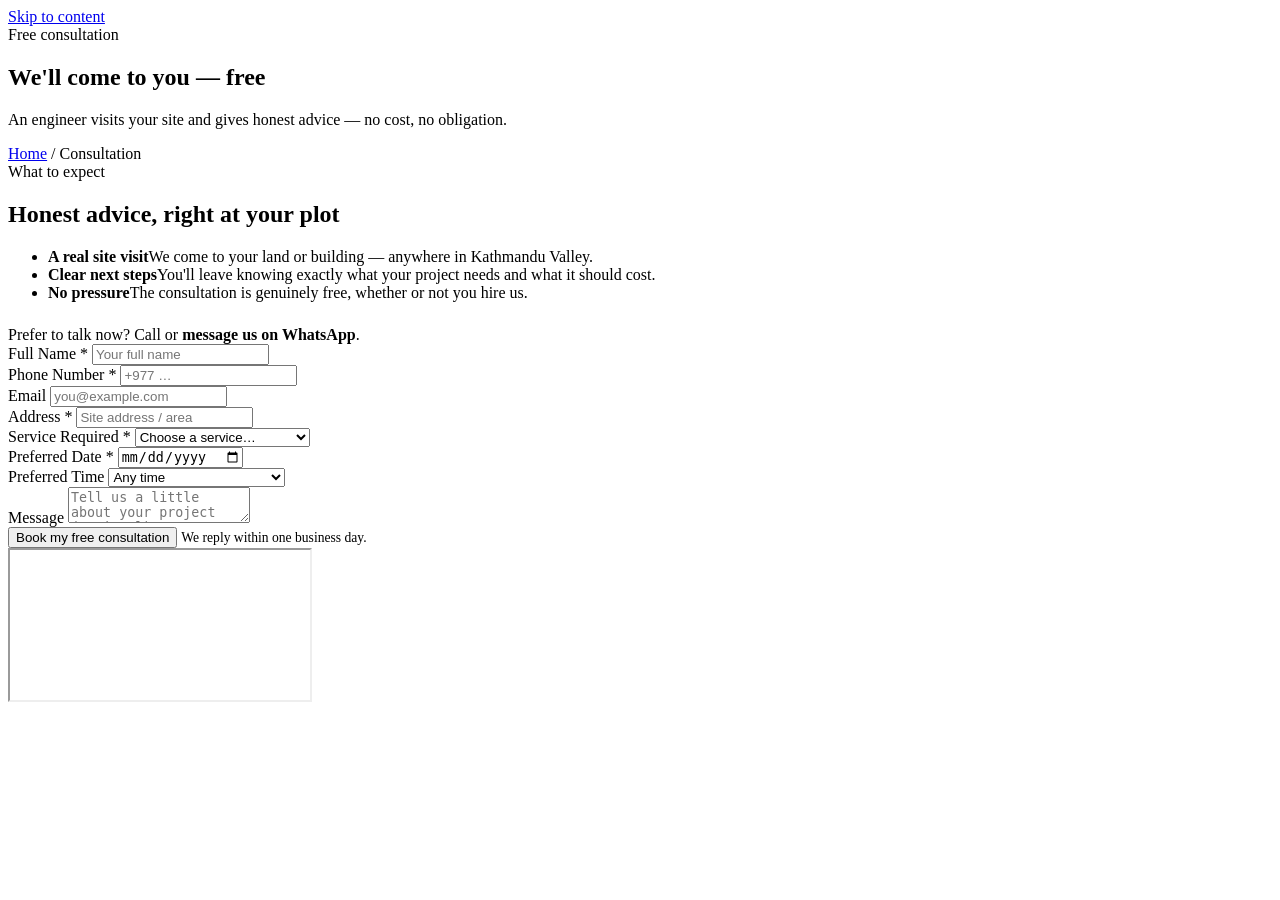
==== consultation.html @ a218983c "Add files via upload" ====
<!DOCTYPE html>
<html lang="en">
<head>
  <meta charset="UTF-8">
  <meta name="viewport" content="width=device-width, initial-scale=1.0">
  <meta name="theme-color" content="#041737">

  <!-- SEO -->
  <title>Book a FREE Door-to-Door Consultation — Bhawan Sewa</title>
  <meta name="description" content="Book your FREE door-to-door civil engineering consultation in Kathmandu. An engineer visits your site to advise on design, structure, cost and approvals — no cost, no obligation.">
  <link rel="canonical" href="https://www.bhawansewa.com/consultation.html">
  <meta name="robots" content="index, follow">

  <!-- Open Graph -->
  <meta property="og:type" content="website">
  <meta property="og:site_name" content="Bhawan Sewa">
  <meta property="og:title" content="Book a FREE Door-to-Door Consultation — Bhawan Sewa">
  <meta property="og:description" content="Book your FREE door-to-door civil engineering consultation in Kathmandu. An engineer visits your site to advise on design, structure, cost and approvals — no cost, no obligation.">
  <meta property="og:url" content="https://www.bhawansewa.com/consultation.html">
  <meta property="og:image" content="https://www.bhawansewa.com/images/logo/og-image.png">

  <!-- Twitter -->
  <meta name="twitter:card" content="summary_large_image">
  <meta name="twitter:title" content="Book a FREE Door-to-Door Consultation — Bhawan Sewa">
  <meta name="twitter:description" content="Book your FREE door-to-door civil engineering consultation in Kathmandu. An engineer visits your site to advise on design, structure, cost and approvals — no cost, no obligation.">
  <meta name="twitter:image" content="https://www.bhawansewa.com/images/logo/og-image.png">

  <!-- Favicon -->
  <link rel="icon" type="image/png" sizes="32x32" href="images/logo/favicon-32.png">
  <link rel="icon" type="image/png" sizes="512x512" href="images/logo/favicon-512.png">
  <link rel="apple-touch-icon" href="images/logo/favicon-180.png">

  <!-- Fonts -->
  <link rel="preconnect" href="https://fonts.googleapis.com">
  <link rel="preconnect" href="https://fonts.gstatic.com" crossorigin>
  <link href="https://fonts.googleapis.com/css2?family=Inter:wght@400;500;600&family=Poppins:wght@500;600;700&display=swap" rel="stylesheet">

  <!-- Styles -->
  <link rel="stylesheet" href="css/style.css">
  <link rel="stylesheet" href="css/responsive.css">
  <link rel="stylesheet" href="css/animations.css">

  <!-- Structured data -->
  <script type="application/ld+json">
{
  "@context": "https://schema.org",
  "@type": "WebPage",
  "name": "Book a Free Consultation",
  "url": "https://www.bhawansewa.com/consultation.html",
  "about": { "@type": "Service", "name": "Free door-to-door civil engineering consultation", "provider": { "@type": "Organization", "name": "Bhawan Sewa" } }
}
  </script>
</head>

<body>
  <a class="skip-link" href="#main">Skip to content</a>
  <header id="site-header"></header>

  <main id="main">
    <section class="page-hero">
      <div class="blueprint-grid"></div>
      <div class="container">
        <span class="eyebrow">Free consultation</span>
        <h1>We'll come to you — free</h1>
        <p>An engineer visits your site and gives honest advice — no cost, no obligation.</p>
        <nav class="breadcrumb" aria-label="Breadcrumb"><a href="index.html">Home</a> / <span>Consultation</span></nav>
      </div>
    </section>

    <section class="section">
      <div class="container">
        <div class="contact-split">
          <div data-reveal="left">
            <span class="eyebrow">What to expect</span>
            <h2 class="section-title">Honest advice, right at your plot</h2>
            <ul class="info-list mt-3">
              <li><span class="info-ic" data-icon="consult"></span><div><b>A real site visit</b><span>We come to your land or building — anywhere in Kathmandu Valley.</span></div></li>
              <li><span class="info-ic" data-icon="check"></span><div><b>Clear next steps</b><span>You'll leave knowing exactly what your project needs and what it should cost.</span></div></li>
              <li><span class="info-ic" data-icon="shield"></span><div><b>No pressure</b><span>The consultation is genuinely free, whether or not you hire us.</span></div></li>
            </ul>
            <div class="card" style="margin-top:1.5rem;background:var(--amber-soft);border-color:#f0dcb4">
              <p style="color:var(--navy);font-weight:500;margin:0">Prefer to talk now? Call <a data-cfg-href="tel" data-cfg="contact.phoneDisplay" style="color:var(--amber-600);font-weight:600"></a> or <a data-cfg-href="wa" target="_blank" rel="noopener" style="color:var(--amber-600);font-weight:600">message us on WhatsApp</a>.</p>
            </div>
          </div>

          <div data-reveal="right">
            <!-- Live booking calendar (shown once Cal.com is set in js/config.js).
                 Booked day/time slots are hidden automatically by Cal.com. -->
            <div id="cal-embed" class="cal-embed" hidden></div>

            <!-- Fallback request form (used until the Cal.com link is set) -->
            <form class="form-card" id="consultation-form" data-ajax action="https://formspree.io/f/xnjervwz" method="POST" novalidate>
              <div class="form-alert" role="alert" aria-live="polite"></div>
              <div class="form-grid">
                <div class="field field--full">
                  <label for="c-name">Full Name <span class="req">*</span></label>
                  <input type="text" id="c-name" name="fullname" required autocomplete="name" placeholder="Your full name">
                  <span class="error-msg"></span>
                </div>
                <div class="field">
                  <label for="c-phone">Phone Number <span class="req">*</span></label>
                  <input type="tel" id="c-phone" name="phone" data-validate="tel" required autocomplete="tel" placeholder="+977 …">
                  <span class="error-msg"></span>
                </div>
                <div class="field">
                  <label for="c-email">Email</label>
                  <input type="email" id="c-email" name="email" data-validate="email" autocomplete="email" placeholder="you@example.com">
                  <span class="error-msg"></span>
                </div>
                <div class="field field--full">
                  <label for="c-address">Address <span class="req">*</span></label>
                  <input type="text" id="c-address" name="address" required placeholder="Site address / area">
                  <span class="error-msg"></span>
                </div>
                <div class="field">
                  <label for="c-service">Service Required <span class="req">*</span></label>
                  <select id="c-service" name="service" required>
                    <option value="" disabled selected>Choose a service…</option>
                    <option>House Design</option><option>Structural Design</option>
                    <option>Municipality Drawing</option><option>Construction Consultation</option>
                    <option>Renovation</option><option>Waterproofing</option>
                    <option>Structural Inspection</option><option>Soil Test</option>
                    <option>Site Supervision</option><option>Cost Estimation</option>
                    <option>Interior Design</option><option>3D Elevation</option>
                    <option>Not sure yet</option>
                  </select>
                  <span class="error-msg"></span>
                </div>
                <div class="field">
                  <label for="c-date">Preferred Date <span class="req">*</span></label>
                  <input type="date" id="c-date" name="preferred_date" data-nopast required>
                  <span class="error-msg"></span>
                </div>
                <div class="field field--full">
                  <label for="c-time">Preferred Time</label>
                  <select id="c-time" name="preferred_time">
                    <option value="" disabled selected>Any time</option>
                    <option>Morning (9 AM – 12 PM)</option>
                    <option>Afternoon (12 PM – 3 PM)</option>
                    <option>Evening (3 PM – 6 PM)</option>
                  </select>
                </div>
                <div class="field field--full">
                  <label for="c-message">Message</label>
                  <textarea id="c-message" name="message" placeholder="Tell us a little about your project (optional)"></textarea>
                  <span class="error-msg"></span>
                </div>
                <input type="text" name="website" tabindex="-1" autocomplete="off" style="position:absolute;left:-9999px" aria-hidden="true">
                <input type="hidden" name="_subject" value="New free consultation request — Bhawan Sewa">
              </div>
              <div class="form-submit-row">
                <button type="submit" class="btn btn--primary btn--lg">
                  <span class="spinner"></span><span class="btn-label">Book my free consultation</span>
                </button>
                <span style="font-size:.85rem;color:var(--ink-faint)">We reply within one business day.</span>
              </div>
            </form>
          </div>
        </div>
      </div>
    </section>

    <section class="section section--surface" style="padding-top:0">
      <div class="container">
        <div class="map-embed" data-reveal><iframe title="Bhawan Sewa location" src="https://www.google.com/maps?q=Maharajgunj,Kathmandu,Nepal&output=embed" loading="lazy" referrerpolicy="no-referrer-when-downgrade"></iframe></div>
      </div>
    </section>
  </main>

  <footer id="site-footer"></footer>
  <div id="floating-actions"></div>

  <!-- Scripts -->
  <script src="js/config.js"></script>
  <script src="js/main.js" defer></script>
  <script src="js/navigation.js" defer></script>
  <script src="js/animation.js" defer></script>
  <script src="js/form.js" defer></script>

  <!-- ===== Cal.com booking calendar ===== -->
  <script>
    (function () {
      function boot() {
        var link = (window.SITE_CONFIG && window.SITE_CONFIG.calcom) || "";
        var ready = link && link.indexOf("YOUR_CAL") === -1;
        var embed = document.getElementById("cal-embed");
        var form  = document.getElementById("consultation-form");
        if (!ready || !embed) return;            // not configured → keep the form
        if (form) form.style.display = "none";   // configured → show the calendar
        embed.hidden = false;

        /* Official Cal.com embed loader */
        (function (C, A, L) { var p = function (a, ar) { a.q.push(ar); }; var d = C.document; C.Cal = C.Cal || function () { var cal = C.Cal; var ar = arguments; if (!cal.loaded) { cal.ns = {}; cal.q = cal.q || []; d.head.appendChild(d.createElement("script")).src = A; cal.loaded = true; } if (ar[0] === L) { var api = function () { p(api, arguments); }; var namespace = ar[1]; api.q = api.q || []; if (typeof namespace === "string") { cal.ns[namespace] = cal.ns[namespace] || api; p(cal.ns[namespace], ar); p(cal, ["initNamespace", namespace]); } else p(cal, ar); return; } p(cal, ar); }; })(window, "https://app.cal.com/embed/embed.js", "init");

        Cal("init", "bhawan", { origin: "https://cal.com" });
        Cal.ns.bhawan("inline", {
          elementOrSelector: "#cal-embed",
          calLink: link,
          config: { layout: "month_view" }
        });
        Cal.ns.bhawan("ui", {
          hideEventTypeDetails: false,
          layout: "month_view",
          cssVarsPerTheme: { light: { "cal-brand": "#d9890c" } }
        });
      }
      if (document.readyState !== "loading") boot();
      else document.addEventListener("DOMContentLoaded", boot);
    })();
  </script>
</body>
</html>
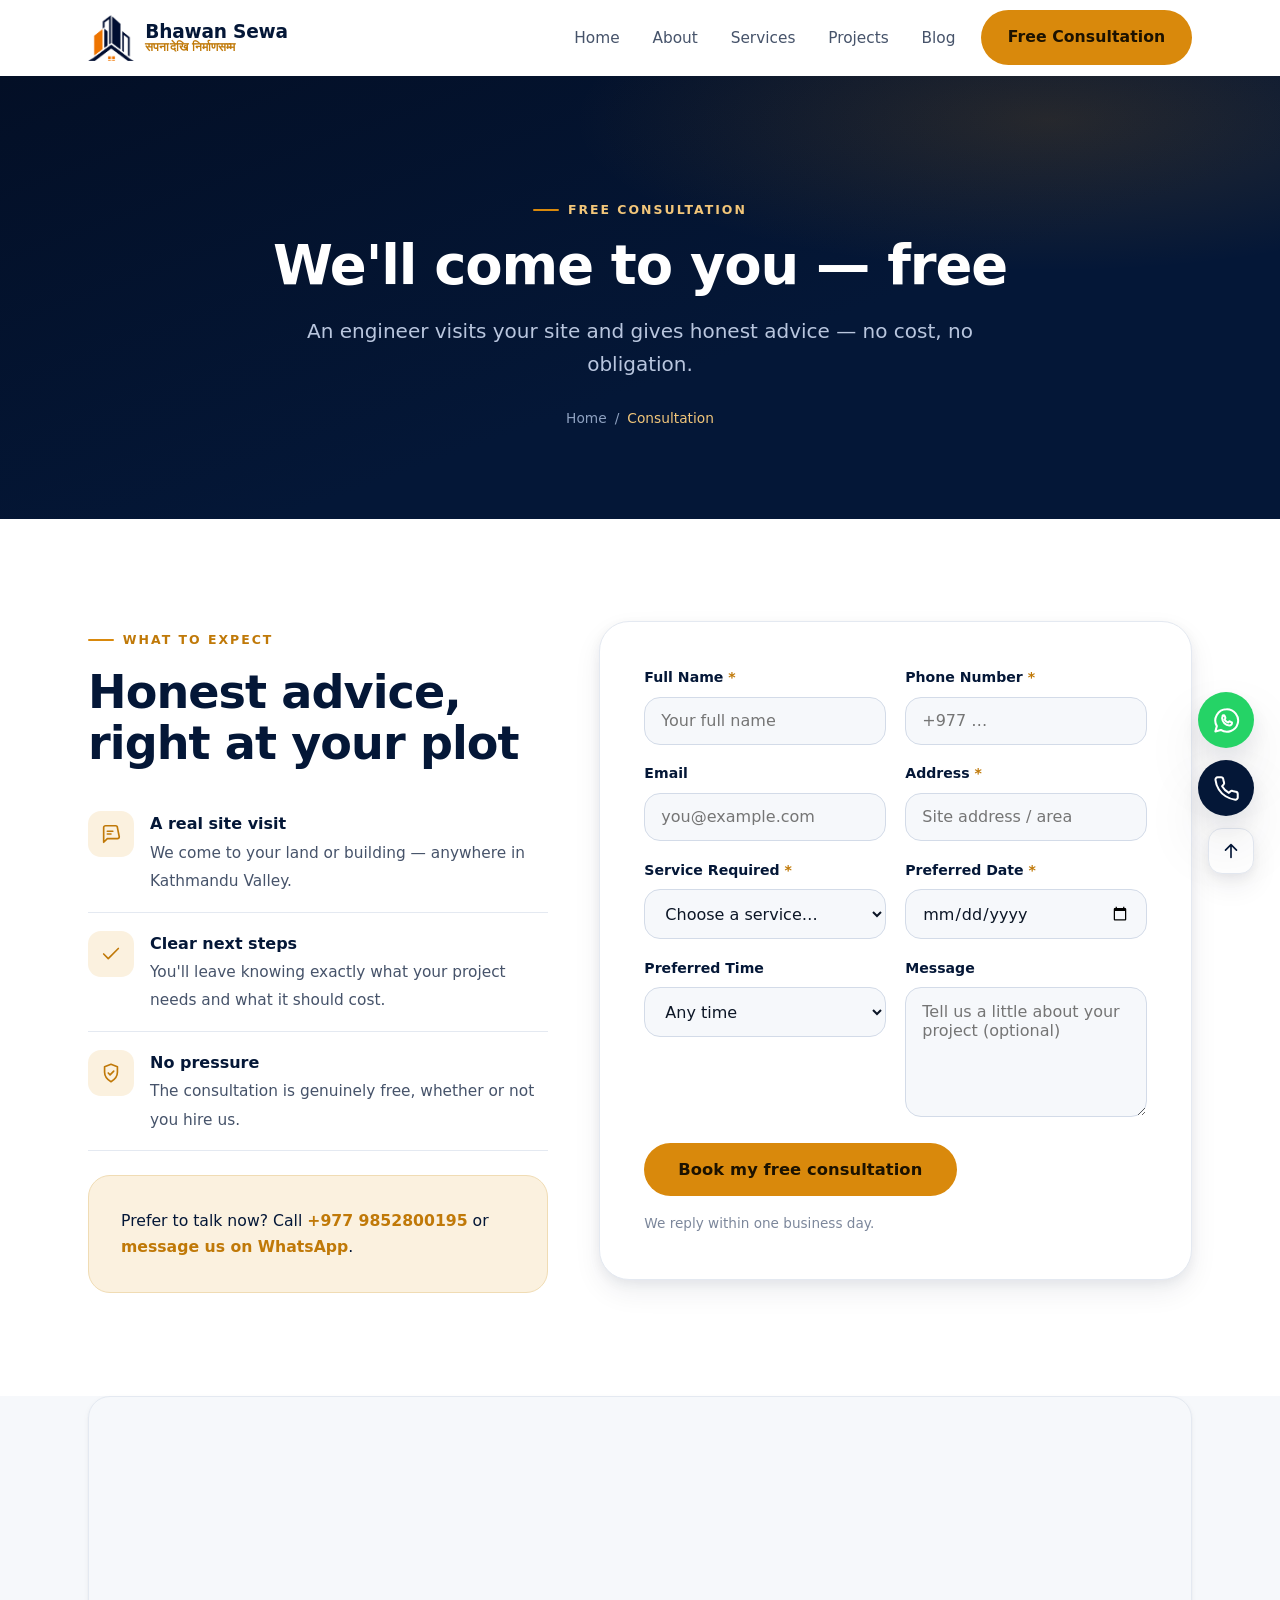
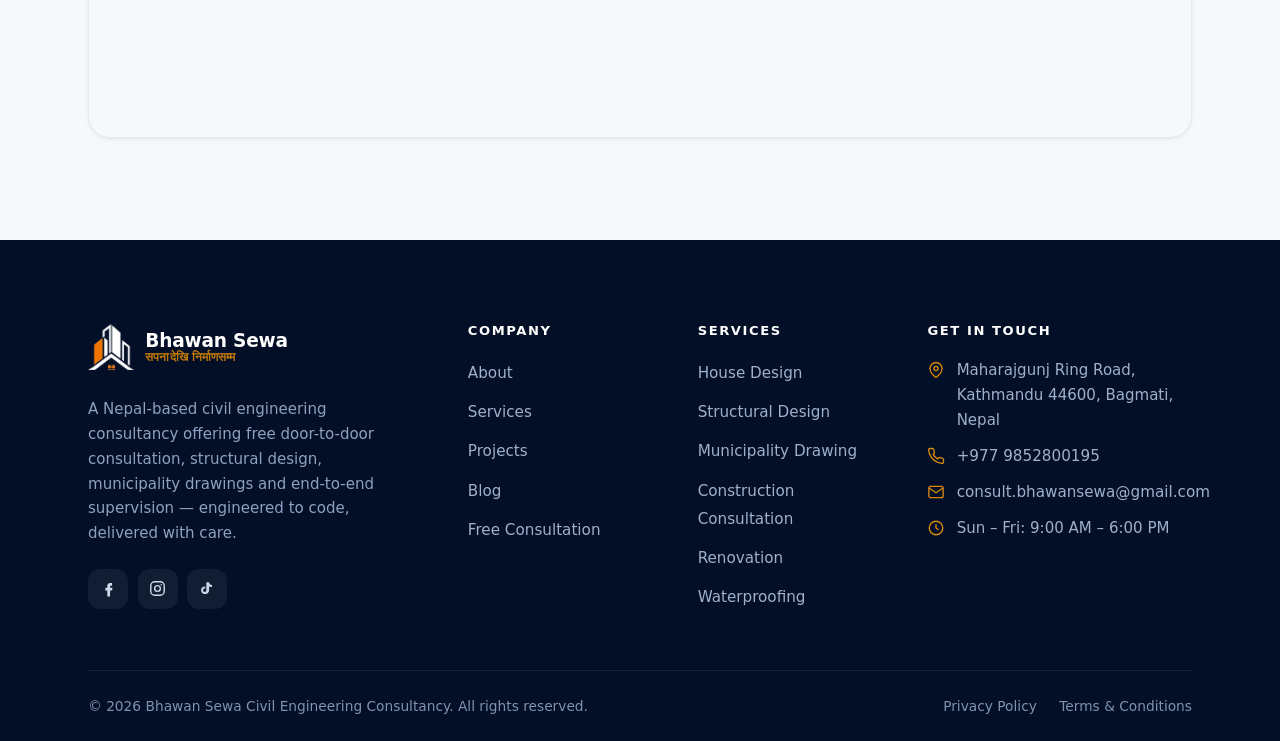
==== commit a51dee76: "Add files via upload" ====
--- a/consultation.html
+++ b/consultation.html
@@ -162,7 +162,7 @@
 
     <section class="section section--surface" style="padding-top:0">
       <div class="container">
-        <div class="map-embed" data-reveal><iframe title="Bhawan Sewa location" src="https://www.google.com/maps?q=Maharajgunj,Kathmandu,Nepal&output=embed" loading="lazy" referrerpolicy="no-referrer-when-downgrade"></iframe></div>
+        <div class="map-embed" data-reveal><iframe title="Bhawan Sewa location" src="https://www.google.com/maps?q=Basundhara-3,Kathmandu,Nepal&output=embed" loading="lazy" referrerpolicy="no-referrer-when-downgrade"></iframe></div>
       </div>
     </section>
   </main>
--- a/css/style.css
+++ b/css/style.css
@@ -0,0 +1,904 @@
+/* =========================================================================
+   BHAWAN SEWA — style.css
+   Premium civil-engineering consultancy design system.
+   Navy #041737 · Amber #D9890C · White · Blueprint-grid signature.
+   ------------------------------------------------------------------------- */
+
+/* ===== 1. DESIGN TOKENS ================================================= */
+:root {
+  /* Brand colour */
+  --navy:        #041737;
+  --navy-900:    #030f26;
+  --navy-700:    #0a2350;
+  --navy-500:    #17457f;
+  --navy-300:    #5b7bab;
+  --amber:       #d9890c;
+  --amber-600:   #c07908;
+  --amber-300:   #f2c67a;
+  --amber-soft:  #fbf1df;
+
+  /* Neutrals */
+  --white:       #ffffff;
+  --bg:          #ffffff;
+  --surface:     #f6f8fb;   /* alternating section wash */
+  --surface-2:   #eef2f8;
+  --ink:         #0c1626;   /* body text — near-black, premium */
+  --ink-soft:    #46536a;   /* muted text */
+  --ink-faint:   #7c879b;   /* captions */
+  --line:        #e4e9f1;   /* hairline borders */
+  --line-strong: #d3dbe8;
+
+  /* Typography */
+  --font-display: "Poppins", "Segoe UI", system-ui, sans-serif;
+  --font-body:    "Inter", "Segoe UI", system-ui, sans-serif;
+
+  --fs-eyebrow: 0.78rem;
+  --fs-body:    1.0625rem;
+  --fs-lead:    1.25rem;
+
+  /* Radius */
+  --r-sm: 10px;
+  --r-md: 16px;
+  --r-lg: 22px;
+  --r-xl: 30px;
+  --r-pill: 999px;
+
+  /* Shadows — soft, layered */
+  --shadow-sm: 0 1px 2px rgba(4,23,55,.05), 0 2px 6px rgba(4,23,55,.04);
+  --shadow-md: 0 4px 12px rgba(4,23,55,.06), 0 12px 28px rgba(4,23,55,.07);
+  --shadow-lg: 0 10px 24px rgba(4,23,55,.09), 0 30px 60px rgba(4,23,55,.10);
+  --shadow-amber: 0 8px 24px rgba(217,137,12,.30);
+
+  /* Layout */
+  --container: 1200px;
+  --container-narrow: 820px;
+  --gutter: clamp(20px, 5vw, 48px);
+  --section-y: clamp(64px, 8vw, 112px);
+  --gg: 24px;                 /* uniform layout gap */
+
+  /* Motion — kept short so scrolling stays smooth */
+  --ease: cubic-bezier(.22,.61,.36,1);
+  --ease-out: cubic-bezier(.16,1,.3,1);
+  --dur: .28s;
+
+  --header-h: 76px;
+}
+
+/* ===== 2. RESET / BASE ================================================= */
+*,*::before,*::after { box-sizing: border-box; }
+* { margin: 0; }
+html { scroll-behavior: smooth; -webkit-text-size-adjust: 100%; }
+@media (prefers-reduced-motion: reduce) {
+  html { scroll-behavior: auto; }
+}
+
+body {
+  font-family: var(--font-body);
+  font-size: var(--fs-body);
+  line-height: 1.65;
+  color: var(--ink);
+  background: var(--bg);
+  -webkit-font-smoothing: antialiased;
+  text-rendering: optimizeLegibility;
+  overflow-x: hidden;
+}
+
+h1,h2,h3,h4,h5 {
+  font-family: var(--font-display);
+  color: var(--navy);
+  line-height: 1.12;
+  letter-spacing: -.02em;
+  font-weight: 600;
+}
+
+a { color: inherit; text-decoration: none; }
+img,svg { display: block; max-width: 100%; }
+ul { list-style: none; padding: 0; }
+button { font-family: inherit; cursor: pointer; border: none; background: none; }
+input,textarea,select { font-family: inherit; font-size: 1rem; }
+
+:focus-visible {
+  outline: 3px solid var(--amber);
+  outline-offset: 2px;
+  border-radius: 4px;
+}
+
+/* ===== 3. LAYOUT HELPERS =============================================== */
+.container {
+  width: 100%;
+  max-width: var(--container);
+  margin-inline: auto;
+  padding-inline: var(--gutter);
+}
+.container--narrow { max-width: var(--container-narrow); }
+
+.section { padding-block: var(--section-y); position: relative; }
+.section--surface { background: var(--surface); }
+.section--navy {
+  background: var(--navy);
+  color: #d7e0ef;
+}
+.section--navy h1,.section--navy h2,.section--navy h3 { color: #fff; }
+
+.stack-sm > * + * { margin-top: .6rem; }
+.text-center { text-align: center; }
+.mx-auto { margin-inline: auto; }
+
+/* Section heading block */
+.section-head { max-width: 680px; margin-bottom: clamp(40px,5vw,64px); }
+.section-head.text-center { margin-inline: auto; }
+
+.eyebrow {
+  display: inline-flex;
+  align-items: center;
+  gap: .55rem;
+  font-family: var(--font-body);
+  font-size: var(--fs-eyebrow);
+  font-weight: 600;
+  letter-spacing: .16em;
+  text-transform: uppercase;
+  color: var(--amber-600);
+  margin-bottom: 1rem;
+}
+.eyebrow::before {
+  content: "";
+  width: 26px; height: 2px;
+  background: var(--amber);
+  border-radius: 2px;
+}
+.section--navy .eyebrow { color: var(--amber-300); }
+
+.section-title {
+  font-size: clamp(1.9rem, 3.6vw, 2.9rem);
+  font-weight: 700;
+}
+.section-lead {
+  margin-top: 1.1rem;
+  font-size: var(--fs-lead);
+  color: var(--ink-soft);
+  line-height: 1.6;
+}
+.section--navy .section-lead { color: #a9b8d2; }
+
+/* ===== 4. SECTION AMBIENT GLOW ======================================= */
+/* Soft radial highlight behind hero / banners — no grid lines.           */
+.blueprint-grid {
+  position: absolute; inset: 0;
+  background: radial-gradient(70% 60% at 78% 12%, rgba(23,69,127,.10), transparent 60%);
+  pointer-events: none;
+  z-index: 0;
+}
+.section--navy .blueprint-grid,
+.cta-banner .blueprint-grid,
+.page-hero .blueprint-grid {
+  background: radial-gradient(60% 55% at 82% 10%, rgba(217,137,12,.16), transparent 62%);
+}
+.section > .container { position: relative; z-index: 1; }
+
+/* ===== 5. BUTTONS ===================================================== */
+.btn {
+  --btn-bg: var(--navy);
+  --btn-fg: #fff;
+  display: inline-flex;
+  align-items: center;
+  justify-content: center;
+  gap: .6rem;
+  font-family: var(--font-body);
+  font-weight: 600;
+  font-size: .98rem;
+  letter-spacing: .005em;
+  padding: .92em 1.7em;
+  border-radius: var(--r-pill);
+  background: var(--btn-bg);
+  color: var(--btn-fg);
+  transition: transform var(--dur) var(--ease), box-shadow var(--dur) var(--ease), background var(--dur) var(--ease);
+  will-change: transform;
+  white-space: nowrap;
+}
+.btn svg { width: 1.15em; height: 1.15em; }
+.btn:hover { transform: translateY(-2px); box-shadow: var(--shadow-md); }
+.btn:active { transform: translateY(0); }
+
+.btn--primary { --btn-bg: var(--amber); --btn-fg: #1c1200; }
+.btn--primary:hover { --btn-bg: var(--amber-600); box-shadow: var(--shadow-amber); }
+
+.btn--ghost {
+  --btn-bg: transparent; --btn-fg: var(--navy);
+  box-shadow: inset 0 0 0 1.5px var(--line-strong);
+}
+.btn--ghost:hover { --btn-bg: var(--surface); box-shadow: inset 0 0 0 1.5px var(--navy-300); }
+
+.btn--on-navy { --btn-bg: #fff; --btn-fg: var(--navy); }
+.btn--on-navy:hover { --btn-bg: #eef2f8; }
+
+.btn--lg { padding: 1.05em 2.1em; font-size: 1.02rem; }
+.btn--block { width: 100%; }
+
+/* ===== 6. HEADER / NAV =============================================== */
+.site-header {
+  position: sticky; top: 0; z-index: 100;
+  height: var(--header-h);
+  display: flex; align-items: center;
+  background: rgba(255,255,255,.72);
+  backdrop-filter: saturate(180%) blur(16px);
+  -webkit-backdrop-filter: saturate(180%) blur(16px);
+  border-bottom: 1px solid transparent;
+  transition: background var(--dur) var(--ease), border-color var(--dur) var(--ease), height var(--dur) var(--ease);
+}
+.site-header.is-scrolled {
+  border-bottom-color: var(--line);
+  box-shadow: var(--shadow-sm);
+}
+.site-header .container {
+  display: flex; align-items: center; justify-content: space-between;
+  width: 100%;
+}
+
+/* Logo lockup */
+.brand { display: inline-flex; align-items: center; gap: .7rem; }
+.brand .logo-img { width: 46px; height: 46px; flex: none; object-fit: contain; }
+.brand .logo-mark { width: 40px; height: 40px; flex: none; color: var(--navy); }
+.brand .logo-mark .logo-plate { fill: var(--navy); }
+.brand .logo-mark .logo-roof,
+.brand .logo-mark .logo-base,
+.brand .logo-mark .logo-door { stroke: var(--amber); }
+.brand .logo-mark .logo-node { fill: var(--amber); }
+.brand-text { display: flex; flex-direction: column; line-height: 1.05; }
+.brand-name {
+  font-family: var(--font-display);
+  font-weight: 700; font-size: 1.16rem; color: var(--navy);
+  letter-spacing: -.01em;
+}
+.brand-tag { font-size: .72rem; color: var(--amber-600); font-weight: 600; letter-spacing: .01em; }
+
+/* Nav links */
+.nav { display: flex; align-items: center; gap: .35rem; }
+.nav-link {
+  position: relative;
+  padding: .5rem .85rem;
+  font-size: .96rem; font-weight: 500; color: var(--ink-soft);
+  border-radius: var(--r-sm);
+  transition: color var(--dur) var(--ease), background var(--dur) var(--ease);
+}
+.nav-link:hover { color: var(--navy); background: var(--surface); }
+.nav-link.is-active { color: var(--navy); font-weight: 600; }
+.nav-link.is-active::after {
+  content: ""; position: absolute; left: .85rem; right: .85rem; bottom: .18rem;
+  height: 2px; background: var(--amber); border-radius: 2px;
+}
+.nav-cta { margin-left: .4rem; }
+
+/* Hamburger */
+.nav-toggle {
+  display: none;
+  width: 44px; height: 44px;
+  border-radius: var(--r-sm);
+  align-items: center; justify-content: center;
+}
+.nav-toggle span,
+.nav-toggle span::before,
+.nav-toggle span::after {
+  content: ""; display: block; width: 22px; height: 2px;
+  background: var(--navy); border-radius: 2px;
+  transition: transform var(--dur) var(--ease), opacity var(--dur) var(--ease);
+}
+.nav-toggle span::before { transform: translateY(-7px); }
+.nav-toggle span::after  { transform: translateY(5px); }
+.nav-toggle.is-open span { background: transparent; }
+.nav-toggle.is-open span::before { transform: rotate(45deg); }
+.nav-toggle.is-open span::after  { transform: rotate(-45deg) translateY(-0px); }
+
+/* ===== 7. HERO ====================================================== */
+.hero {
+  position: relative;
+  padding-block: clamp(70px, 10vw, 130px) clamp(60px, 8vw, 110px);
+  overflow: hidden;
+  background:
+    radial-gradient(120% 90% at 85% 0%, #eef3fb 0%, transparent 55%),
+    var(--white);
+}
+.hero .container { position: relative; z-index: 2; }
+.hero-grid {
+  display: flex;
+  align-items: center;
+  gap: clamp(32px, 5vw, 72px);
+}
+.hero-copy   { flex: 1 1 52%; min-width: 0; }
+.hero-visual { flex: 1 1 44%; }
+.hero-badge {
+  display: inline-flex; align-items: center; gap: .6rem;
+  padding: .5rem .9rem .5rem .6rem;
+  background: var(--amber-soft);
+  border: 1px solid #f0dcb4;
+  border-radius: var(--r-pill);
+  font-size: .84rem; font-weight: 600; color: var(--amber-600);
+  margin-bottom: 1.5rem;
+}
+.hero-badge .dot {
+  width: 8px; height: 8px; border-radius: 50%; background: var(--amber);
+  box-shadow: 0 0 0 4px rgba(217,137,12,.18);
+}
+.hero-title {
+  font-size: clamp(2.35rem, 5.4vw, 4rem);
+  font-weight: 700; letter-spacing: -.03em;
+}
+.hero-title .accent {
+  color: var(--amber);
+  position: relative;
+}
+.hero-devanagari {
+  display: block;
+  width: -moz-fit-content;
+  width: fit-content;
+  font-size: clamp(1.15rem, 2vw, 1.5rem);
+  font-weight: 600;
+  color: var(--navy-500);
+  margin-top: 1.1rem;
+  padding-bottom: .35rem;
+  border-bottom: 3px solid var(--amber);
+  letter-spacing: 0;
+  line-height: 1.5;
+}
+.hero-lead {
+  margin-top: 1.5rem;
+  font-size: var(--fs-lead);
+  color: var(--ink-soft);
+  max-width: 44ch;
+}
+.hero-actions { margin-top: 2.2rem; display: flex; flex-wrap: wrap; gap: .9rem; }
+.hero-trust {
+  margin-top: 2.4rem; display: flex; flex-wrap: wrap; gap: 1.6rem;
+  padding-top: 1.6rem; border-top: 1px solid var(--line);
+}
+.hero-trust .stat .num {
+  font-family: var(--font-display); font-weight: 700; font-size: 1.8rem; color: var(--navy);
+}
+.hero-trust .stat .lbl { font-size: .82rem; color: var(--ink-faint); }
+
+/* Hero visual — framed blueprint plate */
+.hero-visual {
+  position: relative;
+  border-radius: var(--r-xl);
+  overflow: hidden;
+  box-shadow: var(--shadow-md);
+  border: 1px solid var(--line);
+  aspect-ratio: 4 / 3.4;
+  background: var(--surface);
+}
+.hero-visual .ph-frame { position: absolute; inset: 0; }
+.hero-visual .hero-float {
+  position: absolute; left: -22px; bottom: 26px;
+  background: #fff; border-radius: var(--r-md);
+  box-shadow: var(--shadow-lg);
+  padding: .9rem 1.1rem; display: flex; align-items: center; gap: .8rem;
+  border: 1px solid var(--line);
+}
+.hero-visual .hero-float .ico {
+  width: 40px; height: 40px; border-radius: 12px;
+  background: var(--amber-soft); color: var(--amber-600);
+  display: flex; align-items: center; justify-content: center; flex: none;
+}
+.hero-visual .hero-float .ico svg { width: 22px; height: 22px; }
+.hero-visual .hero-float b { font-size: .95rem; color: var(--navy); font-family: var(--font-display); }
+.hero-visual .hero-float span { display: block; font-size: .76rem; color: var(--ink-faint); }
+
+/* Hero — full-bleed photo background variant */
+.hero--photo { background: none; }
+.hero-bg { position: absolute; inset: 0; z-index: 0; }
+.hero-bg img { width: 100%; height: 100%; object-fit: cover; }
+.hero-bg::after {
+  content: "";
+  position: absolute; inset: 0;
+  background: linear-gradient(100deg, rgba(4,23,55,.92) 0%, rgba(4,23,55,.80) 40%, rgba(4,23,55,.45) 68%, rgba(4,23,55,.18) 100%);
+}
+.hero--photo .hero-grid { display: block; }
+.hero--photo .hero-copy { max-width: 640px; }
+.hero--photo .hero-badge { background: rgba(255,255,255,.12); border-color: rgba(255,255,255,.28); color: var(--amber-300); }
+.hero--photo .hero-title { color: #fff; }
+.hero--photo .hero-devanagari { color: var(--amber-300); border-bottom-color: var(--amber-300); }
+.hero--photo .hero-lead { color: #d7dfec; }
+.hero--photo .hero-trust { border-top-color: rgba(255,255,255,.18); }
+.hero--photo .hero-trust .stat .num { color: #fff; }
+.hero--photo .hero-trust .stat .lbl { color: #b9c6de; }
+.hero--photo .btn--ghost { --btn-fg: #fff; box-shadow: inset 0 0 0 1.5px rgba(255,255,255,.55); }
+.hero--photo .btn--ghost:hover { --btn-bg: rgba(255,255,255,.12); box-shadow: inset 0 0 0 1.5px rgba(255,255,255,.85); }
+
+/* ===== 8. IMAGE PLACEHOLDERS ========================================= */
+/* Real images fill their frame; .ph is the fallback for un-set slots.    */
+.media-img { width: 100%; height: 100%; object-fit: cover; display: block; }
+.ph {
+  position: relative;
+  width: 100%; height: 100%;
+  display: flex; align-items: center; justify-content: center;
+  background:
+    linear-gradient(135deg, #eef2f8, #e2e9f4);
+  color: var(--navy-300);
+  overflow: hidden;
+}
+.ph::before {
+  content: "";
+  position: absolute; inset: 0;
+  background-image:
+    linear-gradient(rgba(4,23,55,.06) 1px, transparent 1px),
+    linear-gradient(90deg, rgba(4,23,55,.06) 1px, transparent 1px);
+  background-size: 28px 28px;
+}
+.ph-label {
+  position: relative; z-index: 1;
+  font-family: var(--font-body); font-weight: 600;
+  font-size: .8rem; letter-spacing: .14em; text-transform: uppercase;
+  color: var(--navy-300);
+  display: inline-flex; align-items: center; gap: .5rem;
+  padding: .5rem .9rem; border: 1px dashed var(--navy-300); border-radius: var(--r-pill);
+  background: rgba(255,255,255,.5);
+}
+.ph-label svg { width: 16px; height: 16px; }
+
+/* ===== 9. CARDS (flexbox layout) ==================================== */
+.grid { display: flex; flex-wrap: wrap; gap: var(--gg); align-items: stretch; }
+.grid > * { flex: 1 1 100%; min-width: 0; }
+.grid--2 > * { flex: 1 1 calc((100% - var(--gg)) / 2 - 1px); }
+.grid--3 > * { flex: 1 1 calc((100% - 2 * var(--gg)) / 3 - 1px); }
+.grid--4 > * { flex: 1 1 calc((100% - 3 * var(--gg)) / 4 - 1px); }
+
+.card {
+  position: relative;
+  background: #fff;
+  border: 1px solid var(--line);
+  border-radius: var(--r-lg);
+  padding: clamp(22px, 3vw, 32px);
+  transition: transform var(--dur) var(--ease-out), box-shadow var(--dur) var(--ease-out), border-color var(--dur) var(--ease);
+  height: 100%;
+}
+.card:hover {
+  transform: translateY(-6px);
+  box-shadow: var(--shadow-lg);
+  border-color: transparent;
+}
+/* Dimension-tick corners — technical-drawing signature */
+.card--tick::before,
+.card--tick::after {
+  content: ""; position: absolute; width: 14px; height: 14px; pointer-events: none;
+  opacity: 0; transition: opacity var(--dur) var(--ease);
+}
+.card--tick::before { top: 14px; left: 14px; border-top: 2px solid var(--amber); border-left: 2px solid var(--amber); border-top-left-radius: 4px; }
+.card--tick::after  { bottom: 14px; right: 14px; border-bottom: 2px solid var(--amber); border-right: 2px solid var(--amber); border-bottom-right-radius: 4px; }
+.card--tick:hover::before,
+.card--tick:hover::after { opacity: 1; }
+
+.card-icon {
+  width: 56px; height: 56px; border-radius: 16px;
+  display: flex; align-items: center; justify-content: center;
+  background: linear-gradient(150deg, var(--navy), var(--navy-700));
+  color: var(--amber-300);
+  margin-bottom: 1.3rem;
+  transition: transform var(--dur) var(--ease-out);
+}
+.card:hover .card-icon { transform: scale(1.06) rotate(-3deg); }
+.card-icon svg { width: 28px; height: 28px; }
+.card h3 { font-size: 1.22rem; margin-bottom: .55rem; }
+.card p { color: var(--ink-soft); font-size: .98rem; }
+.card-link {
+  margin-top: 1.1rem; display: inline-flex; align-items: center; gap: .4rem;
+  font-weight: 600; font-size: .92rem; color: var(--amber-600);
+}
+.card-link svg { width: 1em; height: 1em; transition: transform var(--dur) var(--ease); }
+.card:hover .card-link svg { transform: translateX(4px); }
+
+/* Feature (why-choose) item */
+.feature { display: flex; gap: 1.1rem; align-items: flex-start; }
+.feature .feature-ic {
+  flex: none; width: 48px; height: 48px; border-radius: 14px;
+  background: var(--amber-soft); color: var(--amber-600);
+  display: flex; align-items: center; justify-content: center;
+}
+.feature .feature-ic svg { width: 24px; height: 24px; }
+.feature h3 { font-size: 1.12rem; margin-bottom: .35rem; }
+.feature p { color: var(--ink-soft); font-size: .96rem; }
+
+/* ===== 10. PROCESS TIMELINE ========================================= */
+.process { display: flex; flex-wrap: wrap; gap: 30px; counter-reset: step; }
+.process-step { position: relative; flex: 1 1 calc((100% - 3 * 30px) / 4 - 1px); min-width: 160px; }
+.process-step .step-num {
+  font-family: var(--font-display); font-weight: 700; font-size: 1rem;
+  width: 46px; height: 46px; border-radius: 50%;
+  display: flex; align-items: center; justify-content: center;
+  background: #fff; color: var(--navy);
+  border: 2px solid var(--amber);
+  position: relative; z-index: 1;
+}
+.process-step:not(:last-child) .step-num::after {
+  content: ""; position: absolute; left: 100%; top: 50%;
+  width: calc(100% + clamp(20px,2.5vw,30px) - 46px); height: 2px;
+  background: repeating-linear-gradient(90deg, var(--line-strong) 0 8px, transparent 8px 14px);
+}
+.process-step h3 { font-size: 1.1rem; margin: 1.1rem 0 .4rem; }
+.process-step p { color: var(--ink-soft); font-size: .94rem; }
+
+/* ===== 11. TIPS (construction tips) ================================= */
+.tip-card { display: flex; flex-direction: column; }
+.tip-card .tip-tag {
+  align-self: flex-start;
+  font-size: .72rem; font-weight: 700; letter-spacing: .08em; text-transform: uppercase;
+  color: var(--amber-600); background: var(--amber-soft);
+  padding: .3rem .7rem; border-radius: var(--r-pill); margin-bottom: 1rem;
+}
+
+/* ===== 12. FEATURED PROJECTS ======================================== */
+.project-card {
+  position: relative; border-radius: var(--r-lg); overflow: hidden;
+  border: 1px solid var(--line);
+  box-shadow: var(--shadow-sm);
+  transition: transform var(--dur) var(--ease-out), box-shadow var(--dur) var(--ease-out);
+  display: flex; flex-direction: column; color: inherit; text-decoration: none;
+}
+.project-card:hover { transform: translateY(-6px); box-shadow: var(--shadow-lg); }
+
+/* Project listing grid — true CSS Grid so cards always stay the same size,
+   including any leftover cards on the last row (no more stretching). */
+#project-grid {
+  display: grid;
+  grid-template-columns: repeat(auto-fill, minmax(280px, 1fr));
+  gap: var(--gg);
+}
+.project-media { aspect-ratio: 16 / 11; flex: none; }
+.project-body { padding: 1.3rem 1.4rem 1.5rem; background: #fff; display: flex; flex-direction: column; flex: 1; }
+.project-body .project-cat {
+  font-size: .74rem; font-weight: 700; letter-spacing: .1em; text-transform: uppercase; color: var(--amber-600);
+}
+.project-body h3 { font-size: 1.2rem; margin: .4rem 0 .3rem; }
+.project-body p { color: var(--ink-soft); font-size: .93rem; flex: 1; }
+.project-meta { margin-top: 1rem; display: flex; gap: 1.2rem; font-size: .82rem; color: var(--ink-faint); flex-wrap: wrap; }
+.project-meta span { display: inline-flex; align-items: center; gap: .35rem; }
+.project-meta svg { width: 15px; height: 15px; color: var(--navy-300); }
+
+/* ---- Project detail page ---- */
+.pd-layout {
+  display: grid; grid-template-columns: 1fr; gap: 2.4rem;
+  align-items: start;
+}
+@media (min-width: 860px) {
+  /* Media column now takes noticeably more width so the gallery photos
+     read bigger next to the info panel. */
+  .pd-layout { grid-template-columns: 2fr 1fr; gap: 3rem; }
+}
+/* Equal-size photo gallery — each image stands on its own, no main/thumb split */
+.pd-gallery {
+  display: grid;
+  grid-template-columns: repeat(auto-fit, minmax(240px, 1fr));
+  gap: 1.4rem;
+}
+.pd-gallery-item {
+  border-radius: var(--r-lg);
+  overflow: hidden;
+  cursor: zoom-in;
+  transition: transform var(--dur) var(--ease-out), box-shadow var(--dur) var(--ease-out);
+}
+.pd-gallery-item:hover {
+  transform: translateY(-4px);
+  box-shadow: var(--shadow-lg);
+}
+.pd-gallery-item img {
+  width: 100%;
+  aspect-ratio: 4 / 3;
+  object-fit: cover;
+  object-position: top center;
+  display: block;
+}
+
+/* ---- Photo lightbox (click a gallery photo to view it full-size) ---- */
+.pd-lightbox {
+  position: fixed; inset: 0; z-index: 300;
+  display: flex; align-items: center; justify-content: center;
+  background: rgba(4,23,55,.92);
+  padding: 2rem;
+  visibility: hidden; opacity: 0;
+  transition: opacity var(--dur) var(--ease), visibility var(--dur);
+}
+.pd-lightbox.is-open { visibility: visible; opacity: 1; }
+.pd-lightbox__img {
+  max-width: min(1100px, 92vw); max-height: 86vh;
+  object-fit: contain; border-radius: var(--r-md); box-shadow: var(--shadow-lg);
+}
+.pd-lightbox__close,
+.pd-lightbox__nav {
+  position: absolute; border-radius: 50%;
+  background: rgba(255,255,255,.14); color: #fff;
+  display: flex; align-items: center; justify-content: center;
+  transition: background var(--dur) var(--ease);
+}
+.pd-lightbox__close:hover,
+.pd-lightbox__nav:hover { background: rgba(255,255,255,.28); }
+.pd-lightbox__close { top: 1.2rem; right: 1.4rem; width: 44px; height: 44px; font-size: 1.6rem; }
+.pd-lightbox__nav { top: 50%; transform: translateY(-50%); width: 52px; height: 52px; font-size: 2rem; }
+.pd-lightbox__prev { left: 1.2rem; }
+.pd-lightbox__next { right: 1.2rem; }
+@media (max-width: 640px) {
+  .pd-lightbox { padding: 1rem; }
+  .pd-lightbox__nav { width: 42px; height: 42px; font-size: 1.5rem; }
+  .pd-lightbox__close { top: .8rem; right: .8rem; }
+}
+
+.pd-info h1 { font-size: clamp(1.6rem, 3vw, 2.2rem); margin: .5rem 0 .9rem; }
+.pd-info .project-meta { margin: 1rem 0 1.6rem; font-size: .95rem; }
+.pd-info p { color: var(--ink-soft); line-height: 1.7; margin-bottom: 1.6rem; }
+.pd-back { display: inline-flex; align-items: center; gap: .4rem; font-size: .9rem; color: var(--ink-faint); margin-bottom: 1.6rem; }
+
+/* ===== 13. TESTIMONIALS ============================================= */
+.testimonial {
+  background: #fff; border: 1px solid var(--line); border-radius: var(--r-lg);
+  padding: clamp(24px,3vw,34px); height: 100%;
+  display: flex; flex-direction: column;
+}
+.testimonial .quote-mark { color: var(--amber); font-family: var(--font-display); font-size: 2.6rem; line-height: .6; height: 26px; }
+.testimonial blockquote { font-size: 1.05rem; color: var(--ink); margin: .4rem 0 1.4rem; }
+.testimonial .who { margin-top: auto; display: flex; align-items: center; gap: .9rem; }
+.testimonial .avatar {
+  width: 46px; height: 46px; border-radius: 50%; flex: none;
+  background: linear-gradient(145deg,var(--navy),var(--navy-500)); color: #fff;
+  display: flex; align-items: center; justify-content: center; font-family: var(--font-display); font-weight: 600;
+}
+.testimonial .who b { color: var(--navy); font-size: .96rem; display: block; font-family: var(--font-display); }
+.testimonial .who span { font-size: .82rem; color: var(--ink-faint); }
+.stars { display: flex; gap: 2px; margin-bottom: .8rem; color: var(--amber); }
+.stars svg { width: 17px; height: 17px; }
+
+/* ===== 14. FAQ (accordion) ========================================= */
+.faq-list { max-width: 820px; margin-inline: auto; }
+.faq-item { border-bottom: 1px solid var(--line); }
+.faq-q {
+  width: 100%; text-align: left; display: flex; align-items: center; justify-content: space-between; gap: 1rem;
+  padding: 1.35rem .25rem; font-family: var(--font-display); font-weight: 600; font-size: 1.08rem; color: var(--navy);
+}
+.faq-q .faq-ic {
+  flex: none; width: 30px; height: 30px; border-radius: 50%; border: 1.5px solid var(--line-strong);
+  display: flex; align-items: center; justify-content: center; transition: transform var(--dur) var(--ease), background var(--dur) var(--ease), border-color var(--dur) var(--ease);
+  position: relative;
+}
+.faq-q .faq-ic::before,
+.faq-q .faq-ic::after { content: ""; position: absolute; background: var(--navy); border-radius: 2px; transition: transform var(--dur) var(--ease); }
+.faq-q .faq-ic::before { width: 12px; height: 2px; }
+.faq-q .faq-ic::after  { width: 2px; height: 12px; }
+.faq-item.is-open .faq-ic { background: var(--amber); border-color: var(--amber); }
+.faq-item.is-open .faq-ic::before,
+.faq-item.is-open .faq-ic::after { background: #1c1200; }
+.faq-item.is-open .faq-ic::after { transform: scaleY(0); }
+.faq-a { overflow: hidden; height: 0; transition: height var(--dur) var(--ease); }
+.faq-a-inner { padding: 0 .25rem 1.4rem; color: var(--ink-soft); max-width: 68ch; }
+
+/* ===== 15. CTA BANNER ============================================== */
+.cta-banner {
+  position: relative; overflow: hidden;
+  background: linear-gradient(135deg, var(--navy-900), var(--navy) 55%, var(--navy-700));
+  border-radius: var(--r-xl);
+  padding: clamp(40px,6vw,72px);
+  color: #fff; text-align: center;
+}
+.cta-banner h2 { color: #fff; font-size: clamp(1.8rem,3.4vw,2.6rem); }
+.cta-banner p { color: #b9c6de; max-width: 52ch; margin: 1rem auto 2rem; font-size: var(--fs-lead); }
+.cta-actions { display: flex; gap: 1rem; justify-content: center; flex-wrap: wrap; }
+
+/* ===== 16. FOOTER ================================================= */
+.site-footer { background: var(--navy-900); color: #9fb0cc; padding-top: clamp(56px,7vw,84px); }
+.footer-top { display: flex; flex-wrap: wrap; gap: clamp(28px,4vw,48px); padding-bottom: 48px; }
+.footer-brand { flex: 1 1 300px; }
+.footer-top .footer-col { flex: 1 1 150px; }
+.footer-top .footer-contact-col { flex: 1 1 230px; }
+.footer-brand .brand-name { color: #fff; }
+.footer-brand .logo-mark .logo-plate { fill: #fff; }
+.footer-brand .logo-mark .logo-roof,
+.footer-brand .logo-mark .logo-base,
+.footer-brand .logo-mark .logo-door { stroke: var(--amber); }
+.footer-brand .logo-mark .logo-node { fill: var(--amber); }
+.footer-about { margin: 1.2rem 0 1.4rem; font-size: .94rem; color: #8ea1c0; max-width: 34ch; }
+.footer-col h4 { color: #fff; font-size: .82rem; letter-spacing: .12em; text-transform: uppercase; margin-bottom: 1.2rem; }
+.footer-col ul li { margin-bottom: .7rem; }
+.footer-col a { color: #9fb0cc; font-size: .95rem; transition: color var(--dur) var(--ease); }
+.footer-col a:hover { color: var(--amber-300); }
+.footer-contact li { display: flex; gap: .7rem; align-items: flex-start; margin-bottom: 1rem; font-size: .94rem; }
+.footer-contact svg { width: 18px; height: 18px; color: var(--amber); flex: none; margin-top: 3px; }
+.footer-social { display: flex; gap: .6rem; margin-top: 1.4rem; }
+.footer-social a {
+  width: 40px; height: 40px; border-radius: 12px; display: flex; align-items: center; justify-content: center;
+  background: rgba(255,255,255,.06); color: #cdd8ea; transition: background var(--dur) var(--ease), transform var(--dur) var(--ease), color var(--dur) var(--ease);
+}
+.footer-social a:hover { background: var(--amber); color: #1c1200; transform: translateY(-3px); }
+.footer-social svg { width: 19px; height: 19px; }
+.footer-bottom {
+  border-top: 1px solid rgba(255,255,255,.08); padding-block: 24px;
+  display: flex; align-items: center; justify-content: space-between; gap: 1rem; flex-wrap: wrap;
+  font-size: .86rem; color: #7f92b2;
+}
+.footer-bottom a:hover { color: var(--amber-300); }
+.footer-legal { display: flex; gap: 1.4rem; flex-wrap: wrap; }
+
+/* ===== 17. FLOATING ACTIONS ======================================= */
+.floating { position: fixed; right: clamp(14px,3vw,26px); bottom: clamp(14px,3vw,26px); z-index: 90; display: flex; flex-direction: column; gap: 12px; align-items: flex-end; }
+.fab {
+  width: 56px; height: 56px; border-radius: 50%; display: flex; align-items: center; justify-content: center;
+  box-shadow: var(--shadow-lg); color: #fff;
+  transition: transform var(--dur) var(--ease); position: relative;
+}
+.fab svg { width: 27px; height: 27px; }
+.fab:hover { transform: scale(1.08) translateY(-2px); }
+.fab--wa { background: #25d366; }
+.fab--call { background: var(--navy); }
+.fab-tip {
+  position: absolute; right: calc(100% + 12px); top: 50%; transform: translateY(-50%);
+  background: var(--navy); color: #fff; font-size: .82rem; font-weight: 500;
+  padding: .5rem .8rem; border-radius: var(--r-sm); white-space: nowrap;
+  opacity: 0; pointer-events: none; transition: opacity var(--dur) var(--ease), transform var(--dur) var(--ease);
+}
+.fab:hover .fab-tip { opacity: 1; }
+
+/* Back to top */
+.back-to-top {
+  width: 46px; height: 46px; border-radius: 14px; background: #fff; color: var(--navy);
+  border: 1px solid var(--line); box-shadow: var(--shadow-md);
+  display: flex; align-items: center; justify-content: center; opacity: 0; transform: translateY(12px) scale(.9);
+  pointer-events: none; transition: opacity var(--dur) var(--ease), transform var(--dur) var(--ease), background var(--dur) var(--ease);
+}
+.back-to-top svg { width: 22px; height: 22px; }
+.back-to-top.is-visible { opacity: 1; transform: none; pointer-events: auto; }
+.back-to-top:hover { background: var(--navy); color: #fff; }
+
+/* ===== 18. FORMS ================================================== */
+.form-card {
+  background: #fff; border: 1px solid var(--line); border-radius: var(--r-xl);
+  padding: clamp(26px,4vw,44px); box-shadow: var(--shadow-md);
+}
+.form-grid { display: flex; flex-wrap: wrap; gap: 1.1rem 1.2rem; }
+.form-grid .field { flex: 1 1 calc((100% - 1.2rem) / 2 - 1px); }
+.field { display: flex; flex-direction: column; gap: .45rem; min-width: 0; }
+.field--full { flex-basis: 100%; }
+.field label { font-size: .88rem; font-weight: 600; color: var(--navy); }
+.field label .req { color: var(--amber-600); }
+.field input,
+.field select,
+.field textarea {
+  width: 100%; padding: .85rem 1rem;
+  border: 1.5px solid var(--line-strong); border-radius: var(--r-md);
+  background: var(--surface); color: var(--ink);
+  transition: border-color var(--dur) var(--ease), background var(--dur) var(--ease), box-shadow var(--dur) var(--ease);
+}
+.field textarea { resize: vertical; min-height: 130px; }
+.field input:focus,
+.field select:focus,
+.field textarea:focus {
+  outline: none; border-color: var(--amber); background: #fff;
+  box-shadow: 0 0 0 4px rgba(217,137,12,.14);
+}
+.field.has-error input,
+.field.has-error select,
+.field.has-error textarea { border-color: #e14b4b; background: #fef4f4; }
+.field .error-msg { font-size: .8rem; color: #d43b3b; min-height: 1em; display: none; }
+.field.has-error .error-msg { display: block; }
+
+/* Submit + states */
+.form-submit-row { margin-top: 1.6rem; display: flex; align-items: center; gap: 1rem; flex-wrap: wrap; }
+.btn.is-loading { pointer-events: none; opacity: .85; }
+.btn .spinner {
+  width: 1.1em; height: 1.1em; border-radius: 50%;
+  border: 2.4px solid rgba(28,18,0,.35); border-top-color: #1c1200;
+  animation: spin .7s linear infinite; display: none;
+}
+.btn--primary .spinner { border-color: rgba(28,18,0,.3); border-top-color:#1c1200; }
+.btn.is-loading .spinner { display: inline-block; }
+.btn.is-loading .btn-label { opacity: .7; }
+@keyframes spin { to { transform: rotate(360deg); } }
+
+.form-alert {
+  display: none; align-items: flex-start; gap: .8rem;
+  padding: 1rem 1.15rem; border-radius: var(--r-md); margin-bottom: 1.4rem; font-size: .95rem;
+}
+.form-alert.is-visible { display: flex; }
+.form-alert svg { width: 22px; height: 22px; flex: none; margin-top: 1px; }
+.form-alert--success { background: #eafaf0; color: #17663a; border: 1px solid #b6e6c8; }
+.form-alert--error   { background: #fdeeee; color: #a52222; border: 1px solid #f3c4c4; }
+
+/* ===== 19. PAGE HERO (inner pages) ================================= */
+.page-hero {
+  position: relative; overflow: hidden;
+  background: linear-gradient(160deg, var(--navy-900), var(--navy) 60%);
+  color: #fff; padding-block: clamp(64px,9vw,120px) clamp(52px,7vw,90px);
+  text-align: center;
+}
+.page-hero .eyebrow { color: var(--amber-300); }
+.page-hero h1 { color: #fff; font-size: clamp(2.1rem,4.6vw,3.4rem); font-weight: 700; }
+.page-hero p { color: #b9c6de; max-width: 56ch; margin: 1.1rem auto 0; font-size: var(--fs-lead); }
+.breadcrumb { margin-top: 1.6rem; font-size: .86rem; color: #8ea1c0; display: flex; gap: .5rem; justify-content: center; }
+.breadcrumb a:hover { color: var(--amber-300); }
+.breadcrumb span { color: var(--amber-300); }
+
+/* ===== 20. MISC ================================================== */
+.contact-split { display: flex; flex-wrap: wrap; gap: clamp(28px,4vw,56px); align-items: flex-start; }
+.contact-split > * { min-width: 0; }
+.contact-split > *:first-child { flex: 1 1 40%; }
+.contact-split > *:last-child  { flex: 1 1 52%; }
+.info-list li { display: flex; gap: 1rem; align-items: flex-start; padding: 1.1rem 0; border-bottom: 1px solid var(--line); }
+.info-list .info-ic { width: 46px; height: 46px; border-radius: 13px; background: var(--amber-soft); color: var(--amber-600); display: flex; align-items: center; justify-content: center; flex:none; }
+.info-list .info-ic svg { width: 22px; height: 22px; }
+.info-list b { display: block; color: var(--navy); font-family: var(--font-display); font-size: 1rem; }
+.info-list span, .info-list a { color: var(--ink-soft); font-size: .96rem; }
+.info-list a:hover { color: var(--amber-600); }
+
+.map-embed { border-radius: var(--r-lg); overflow: hidden; border: 1px solid var(--line); box-shadow: var(--shadow-sm); line-height: 0; }
+
+/* Cal.com booking calendar embed */
+.cal-embed {
+  width: 100%;
+  min-height: 640px;
+  background: var(--surface);
+  border: 1px solid var(--line);
+  border-radius: var(--r-lg);
+  box-shadow: var(--shadow-sm);
+  overflow: hidden;
+}
+.cal-embed iframe { width: 100% !important; min-height: 640px; border: 0; }
+.map-embed iframe { width: 100%; height: 100%; min-height: 340px; border: 0; }
+
+/* Chips / filters */
+.chip-row { display: flex; flex-wrap: wrap; gap: .6rem; margin-bottom: 2.5rem; }
+.chip {
+  padding: .55rem 1.1rem; border-radius: var(--r-pill); border: 1.5px solid var(--line-strong);
+  font-size: .9rem; font-weight: 500; color: var(--ink-soft); background: #fff;
+  transition: all var(--dur) var(--ease);
+}
+.chip:hover { border-color: var(--navy-300); color: var(--navy); }
+.chip.is-active { background: var(--navy); border-color: var(--navy); color: #fff; }
+
+/* Prose (blog article / legal pages) */
+.prose { max-width: 760px; margin-inline: auto; color: var(--ink-soft); }
+.prose h2 { color: var(--navy); font-size: 1.6rem; margin: 2.4rem 0 1rem; }
+.prose h3 { color: var(--navy); font-size: 1.25rem; margin: 1.8rem 0 .7rem; }
+.prose p { margin-bottom: 1.15rem; }
+.prose ul.bullets { margin: 0 0 1.3rem; padding-left: 0; }
+.prose ul.bullets li { position: relative; padding-left: 1.6rem; margin-bottom: .6rem; }
+.prose ul.bullets li::before { content: ""; position: absolute; left: 0; top: .6em; width: 8px; height: 8px; background: var(--amber); border-radius: 2px; transform: rotate(45deg); }
+.prose a { color: var(--amber-600); font-weight: 500; text-decoration: underline; text-underline-offset: 3px; }
+.prose strong { color: var(--navy); }
+
+/* Search box */
+.search-box { position: relative; max-width: 460px; }
+.search-box svg { position: absolute; left: 1rem; top: 50%; transform: translateY(-50%); width: 20px; height: 20px; color: var(--ink-faint); }
+.search-box input { padding-left: 2.8rem; }
+
+/* Blog list card */
+.post-card { display: flex; flex-direction: column; background: #fff; border: 1px solid var(--line); border-radius: var(--r-lg); overflow: hidden; transition: transform var(--dur) var(--ease-out), box-shadow var(--dur) var(--ease-out); height: 100%; }
+.post-card:hover { transform: translateY(-6px); box-shadow: var(--shadow-lg); }
+.post-media { aspect-ratio: 16 / 10; }
+.post-body { padding: 1.4rem 1.5rem 1.6rem; display: flex; flex-direction: column; flex: 1; }
+.post-cat { font-size: .72rem; font-weight: 700; letter-spacing: .1em; text-transform: uppercase; color: var(--amber-600); margin-bottom: .6rem; }
+.post-body h3 { font-size: 1.18rem; margin-bottom: .5rem; }
+.post-body p { color: var(--ink-soft); font-size: .94rem; flex: 1; }
+.post-foot { margin-top: 1.1rem; display: flex; justify-content: space-between; align-items: center; font-size: .82rem; color: var(--ink-faint); }
+.post-foot .read-time { display: inline-flex; align-items: center; gap: .35rem; }
+.post-foot svg { width: 15px; height: 15px; }
+
+/* Team */
+.team-card { text-align: center; }
+.team-photo { aspect-ratio: 1; border-radius: var(--r-lg); overflow: hidden; margin-bottom: 1.1rem; border: 1px solid var(--line); }
+.team-card h3 { font-size: 1.12rem; }
+.team-card .role { color: var(--amber-600); font-size: .88rem; font-weight: 600; margin-top: .2rem; }
+.team-card .bio { color: var(--ink-soft); font-size: .9rem; margin-top: .6rem; }
+
+/* Value / stat band */
+.stat-band { display: flex; flex-wrap: wrap; gap: 1.5rem; text-align: center; }
+.stat-band > * { flex: 1 1 calc((100% - 3 * 1.5rem) / 4 - 1px); min-width: 120px; }
+.stat-band .num { font-family: var(--font-display); font-weight: 700; font-size: clamp(2rem,4vw,2.8rem); color: #fff; }
+.stat-band .num .plus { color: var(--amber-300); }
+.stat-band .lbl { color: #a9b8d2; font-size: .92rem; margin-top: .3rem; }
+
+/* Utility spacing */
+.mt-1{margin-top:.5rem}.mt-2{margin-top:1rem}.mt-3{margin-top:1.5rem}.mt-4{margin-top:2rem}
+.mb-0{margin-bottom:0}
+.divider { height: 1px; background: var(--line); border: 0; margin: 0; }
+
+/* 404 */
+.error-page { min-height: 70vh; display: flex; align-items: center; justify-content: center; text-align: center; padding-block: 60px; }
+.error-code { font-family: var(--font-display); font-weight: 700; font-size: clamp(5rem,16vw,10rem); line-height: 1; color: var(--navy); letter-spacing: -.04em; }
+.error-code span { color: var(--amber); }
+
+/* Skip link (a11y) */
+.skip-link { position: absolute; left: -999px; top: 0; z-index: 999; background: var(--navy); color: #fff; padding: .8rem 1.2rem; border-radius: 0 0 var(--r-sm) 0; }
+.skip-link:focus { left: 0; }
--- a/css/responsive.css
+++ b/css/responsive.css
@@ -0,0 +1,113 @@
+/* =========================================================================
+   BHAWAN SEWA — responsive.css  (flexbox layout)
+   Breakpoints:  ≤1080 laptop · ≤900 tablet · ≤640 mobile · ≤420 small
+   ========================================================================= */
+
+/* ---- Laptop ---- */
+@media (max-width: 1080px) {
+  .grid--4 > * { flex-basis: calc((100% - 2 * var(--gg)) / 3 - 1px); }
+  .process-step { flex-basis: calc((100% - 30px) / 2 - 1px); }
+  .process-step:nth-child(2) .step-num::after { display: none; }
+}
+
+/* ---- Tablet ---- */
+@media (max-width: 900px) {
+  :root { --header-h: 68px; }
+
+  /* Mobile navigation */
+  .nav-toggle { display: inline-flex; }
+  .nav {
+    position: fixed; inset: var(--header-h) 0 auto 0;
+    flex-direction: column; align-items: stretch; gap: .2rem;
+    background: rgba(255,255,255,.98);
+    backdrop-filter: blur(20px);
+    padding: 1rem var(--gutter) 1.6rem;
+    border-bottom: 1px solid var(--line);
+    box-shadow: var(--shadow-lg);
+    transform: translateY(-12px); opacity: 0; pointer-events: none;
+    transition: transform var(--dur) var(--ease), opacity var(--dur) var(--ease);
+    max-height: calc(100vh - var(--header-h)); overflow-y: auto;
+  }
+  .nav.is-open { transform: none; opacity: 1; pointer-events: auto; }
+  .nav-link { padding: .95rem 1rem; font-size: 1.02rem; border-radius: var(--r-md); }
+  .nav-link.is-active::after { display: none; }
+  .nav-link.is-active { background: var(--surface); }
+  .nav-cta { margin: .6rem 0 0; }
+  .nav-cta .btn { width: 100%; }
+
+  /* Hero stacks */
+  .hero-grid { flex-direction: column; gap: 44px; }
+  .hero-copy, .hero-visual { flex: 1 1 auto; width: 100%; }
+  .hero-visual { max-width: 480px; margin-inline: auto; order: -1; aspect-ratio: 5 / 4; }
+  .hero-lead { max-width: none; }
+
+  /* Two-up cards */
+  .grid--2 > *,
+  .grid--3 > *,
+  .grid--4 > * { flex-basis: calc((100% - var(--gg)) / 2 - 1px); }
+
+  .process-step { flex-basis: calc((100% - 30px) / 2 - 1px); }
+
+  .contact-split > *:first-child,
+  .contact-split > *:last-child { flex-basis: 100%; }
+
+  .footer-brand { flex-basis: 100%; }
+  .footer-top .footer-col { flex-basis: calc((100% - 28px) / 2 - 1px); }
+
+  .stat-band > * { flex-basis: calc((100% - 1.5rem) / 2 - 1px); }
+
+  .form-grid .field { flex-basis: 100%; }
+
+  /* Project detail — gallery starts tightening up before the phone breakpoint */
+  .pd-gallery { grid-template-columns: repeat(auto-fit, minmax(200px, 1fr)); gap: 1.1rem; }
+}
+
+/* ---- Mobile ---- */
+@media (max-width: 640px) {
+  .grid--2 > *,
+  .grid--3 > *,
+  .grid--4 > * { flex-basis: 100%; }
+  .process-step { flex-basis: 100%; }
+  .process-step .step-num::after { display: none !important; }
+  .hero-trust { gap: 1.2rem; }
+  .hero-actions .btn { width: 100%; }
+  .cta-actions .btn { width: 100%; }
+  .footer-bottom { flex-direction: column; align-items: flex-start; }
+  .footer-legal { gap: 1rem; }
+  .brand-tag { display: none; }
+  .floating { right: 14px; bottom: 14px; }
+  .fab { width: 52px; height: 52px; }
+  .page-hero p, .section-lead { font-size: 1.08rem; }
+
+  /* Project detail — one photo per row, slightly taller crop reads better
+     as a single column, tighter gaps and smaller heading so it never
+     overflows a narrow screen. */
+  .pd-gallery { grid-template-columns: 1fr; gap: .9rem; }
+  .pd-gallery-item img { aspect-ratio: 4 / 3; }
+  .pd-info h1 { font-size: 1.5rem; }
+  .pd-back { margin-bottom: 1.1rem; font-size: .85rem; }
+}
+
+/* ---- Small phones ---- */
+@media (max-width: 420px) {
+  :root { --gutter: 18px; }
+  .footer-top .footer-col { flex-basis: 100%; }
+  .stat-band > * { flex-basis: calc((100% - 1.5rem) / 2 - 1px); }
+  .hero-title { font-size: 2.1rem; }
+}
+
+/* ---- Reduced motion ---- */
+@media (prefers-reduced-motion: reduce) {
+  *,*::before,*::after {
+    animation-duration: .001ms !important;
+    animation-iteration-count: 1 !important;
+    transition-duration: .001ms !important;
+  }
+  .fab--wa::after { animation: none; }
+}
+
+/* ---- Print ---- */
+@media print {
+  .site-header, .site-footer, .floating, .cta-banner, .nav-toggle { display: none !important; }
+  body { color: #000; }
+}
--- a/css/animations.css
+++ b/css/animations.css
@@ -0,0 +1,57 @@
+/* =========================================================================
+   BHAWAN SEWA — animations.css
+   Subtle, short scroll-reveal + entrance motion. Kept light so scrolling
+   stays smooth (no infinite loops, small transforms, short durations).
+   Driven by IntersectionObserver in js/animation.js (.is-inview).
+   ========================================================================= */
+
+/* Base reveal — small, quick */
+[data-reveal] {
+  opacity: 0;
+  transform: translateY(16px);
+  transition: opacity .5s var(--ease-out), transform .5s var(--ease-out);
+}
+[data-reveal].is-inview { opacity: 1; transform: none; }
+
+/* Variants */
+[data-reveal="fade"]  { transform: none; }
+[data-reveal="up"]    { transform: translateY(18px); }
+[data-reveal="left"]  { transform: translateX(-20px); }
+[data-reveal="right"] { transform: translateX(20px); }
+[data-reveal="zoom"]  { transform: scale(.97); }
+[data-reveal="left"].is-inview,
+[data-reveal="right"].is-inview,
+[data-reveal="zoom"].is-inview { transform: none; }
+
+/* Staggered children */
+[data-reveal-group] > * { opacity: 0; transform: translateY(16px); }
+[data-reveal-group].is-inview > * {
+  opacity: 1; transform: none;
+  transition: opacity .5s var(--ease-out), transform .5s var(--ease-out);
+  transition-delay: calc(var(--i, 0) * 60ms);
+}
+
+/* Hero entrance — plays once on load */
+.hero [data-hero] {
+  opacity: 0; transform: translateY(14px);
+  animation: heroIn .6s var(--ease-out) forwards;
+}
+.hero [data-hero="1"] { animation-delay: .04s; }
+.hero [data-hero="2"] { animation-delay: .12s; }
+.hero [data-hero="3"] { animation-delay: .20s; }
+.hero [data-hero="4"] { animation-delay: .28s; }
+.hero [data-hero="5"] { animation-delay: .36s; }
+.hero-visual { opacity: 0; animation: heroIn .7s var(--ease-out) .18s forwards; }
+@keyframes heroIn { to { opacity: 1; transform: none; } }
+
+/* Counter numbers give a small pop when they finish */
+.counter.is-done { animation: pop .4s var(--ease-out); }
+@keyframes pop { 0%{transform:scale(1)} 45%{transform:scale(1.06)} 100%{transform:scale(1)} }
+
+/* Respect reduced motion */
+@media (prefers-reduced-motion: reduce) {
+  [data-reveal],
+  [data-reveal-group] > *,
+  .hero [data-hero],
+  .hero-visual { opacity: 1 !important; transform: none !important; animation: none !important; }
+}
